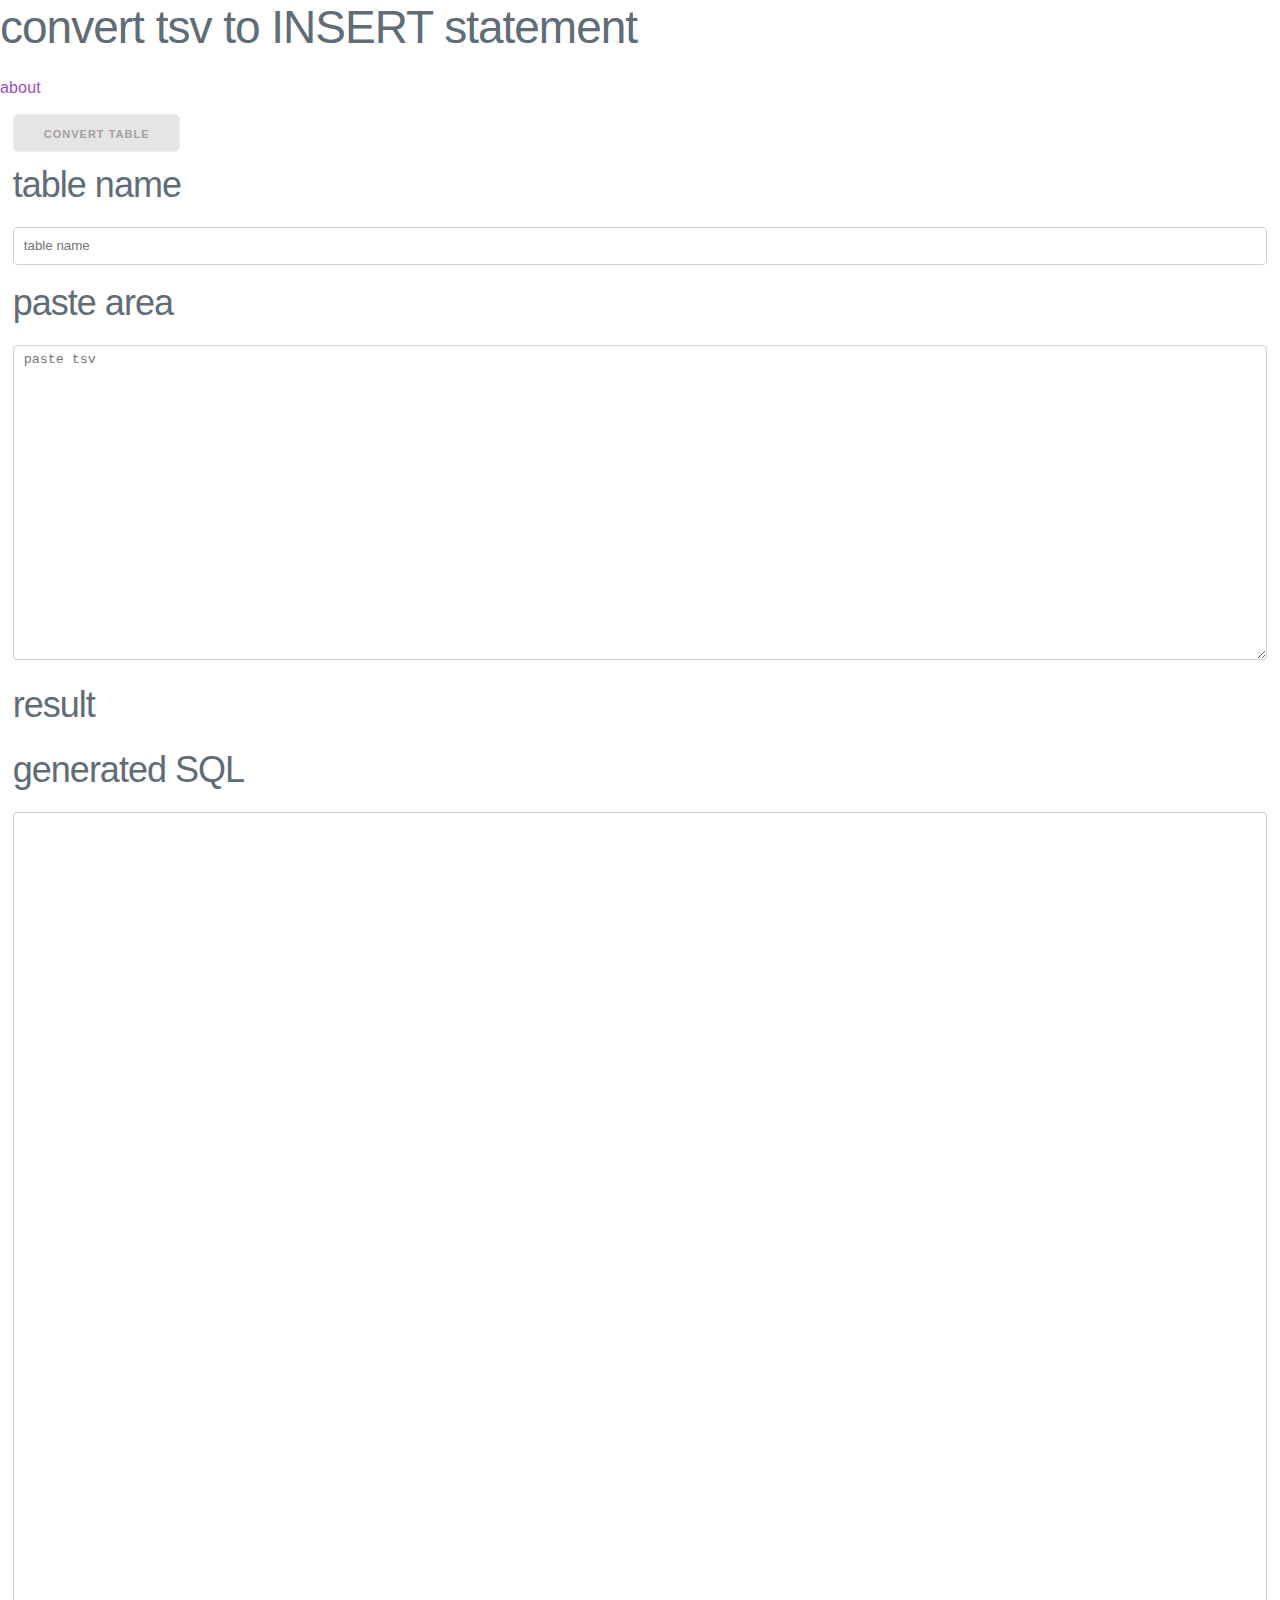
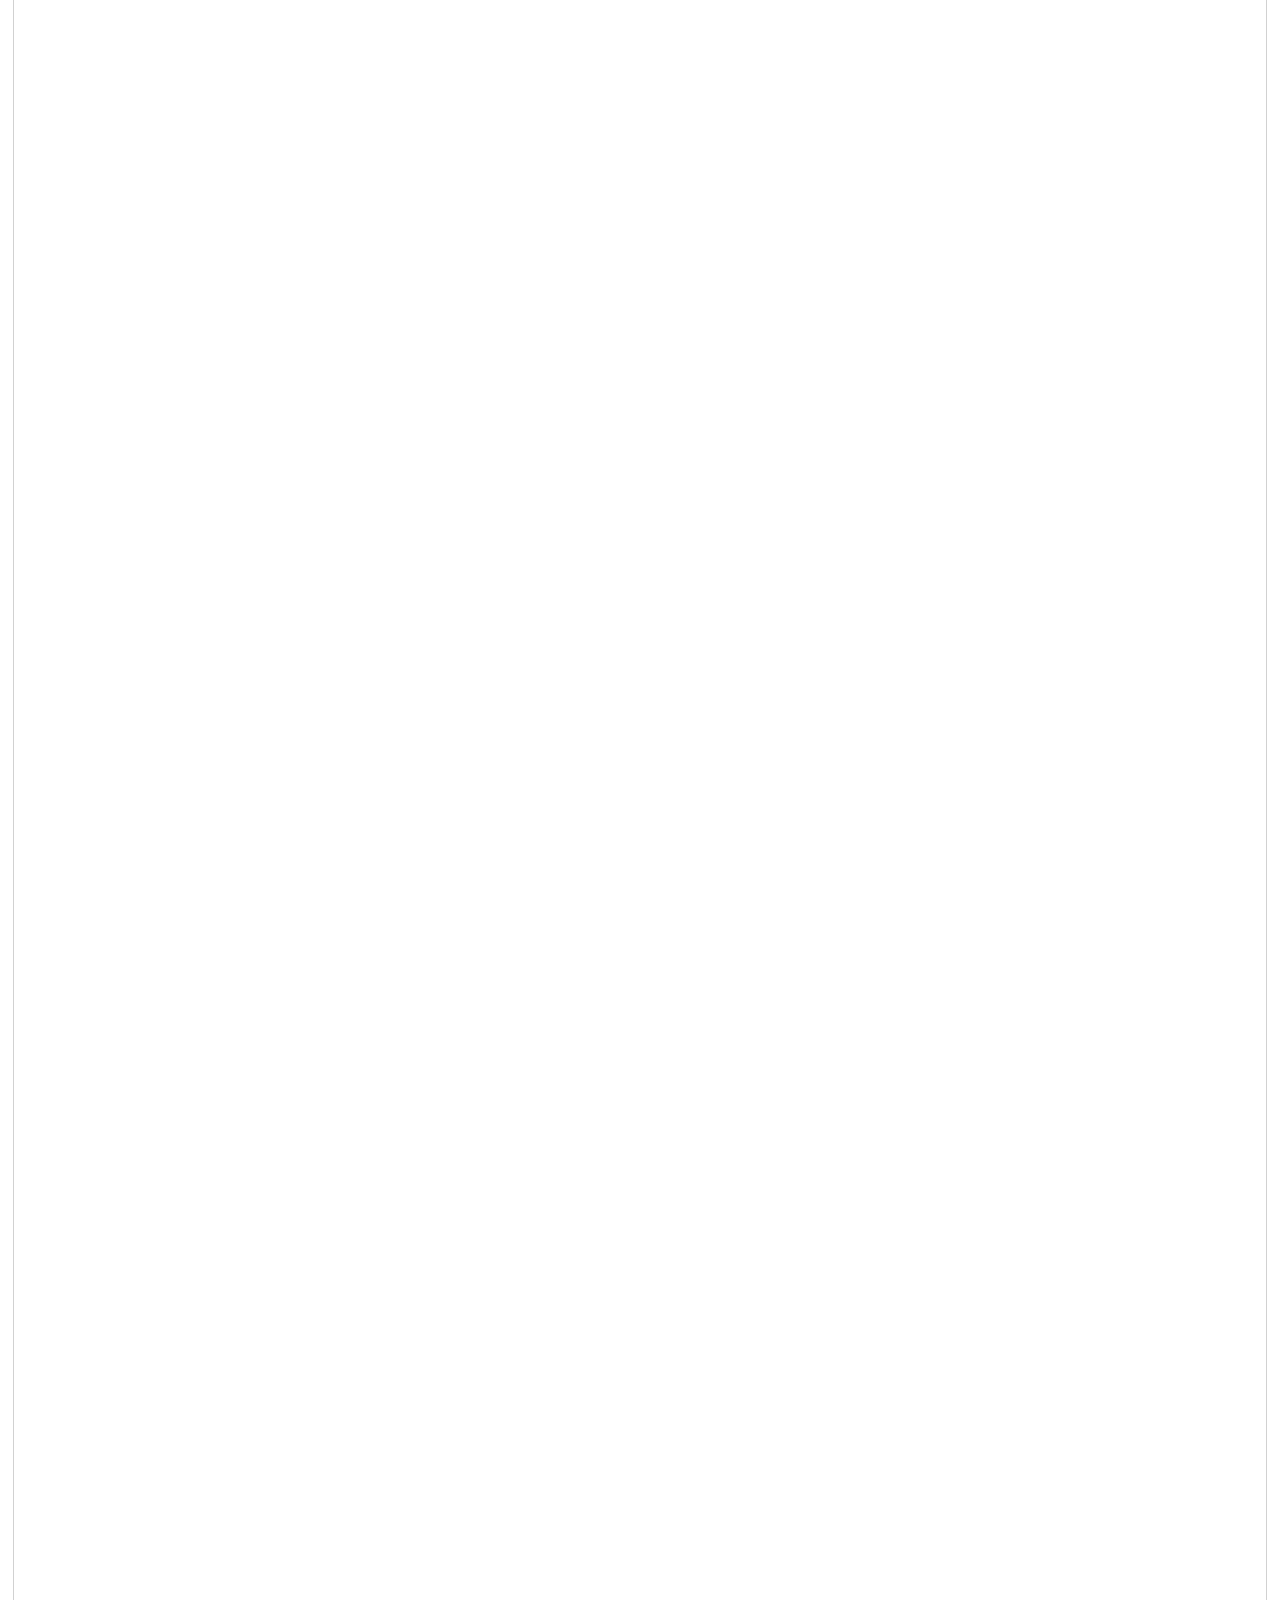
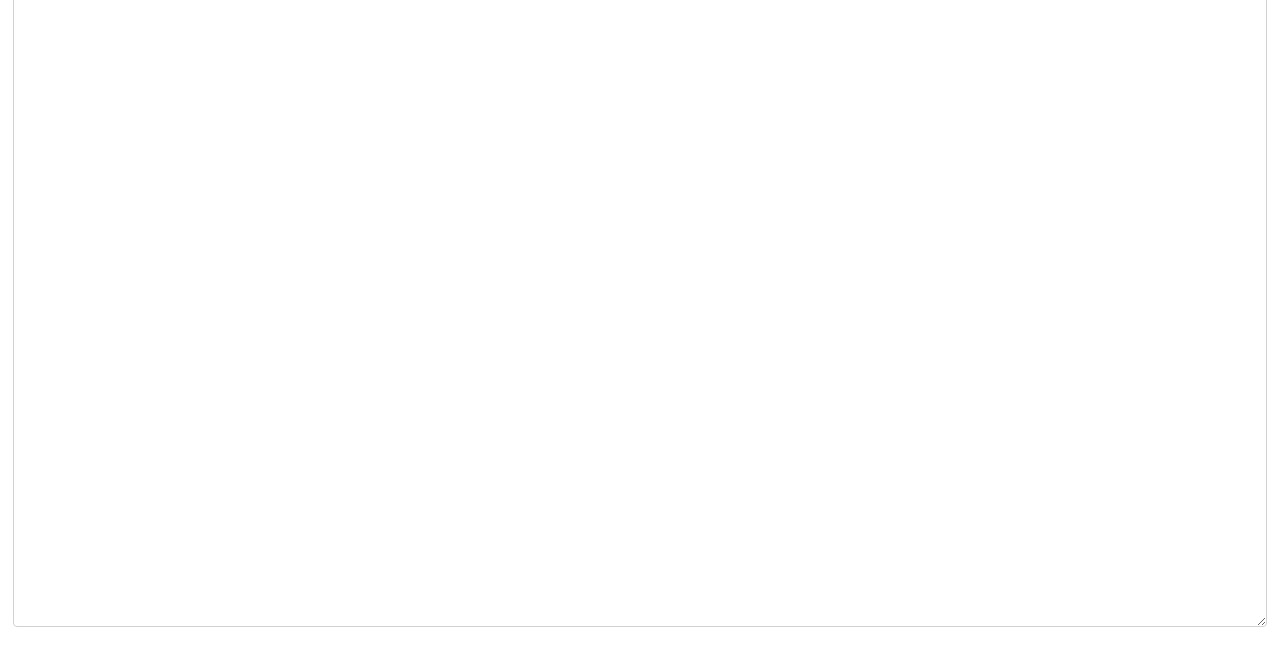
==== mr-tsv.html @ e3c9573a "f" ====
<!DOCTYPE html>
<html lang="ja">
<head>
    <meta charset="UTF-8">
    <meta http-equiv="X-UA-Compatible" content="IE=edge">
    <meta name="viewport" content="width=device-width, initial-scale=1.0">
    <script src="./tsv.js"></script>
    <link rel="stylesheet" href="./dist/milligram.min.css" />
    <link rel="stylesheet" href="./style.css">
    <title>insert</title>
</head>
<body>
    <h1>convert tsv to INSERT statement</h1>
    <a href="./usage.html">about</a>
    <main>
        <a href="./index.html"></a>
        <button class="btn" id="create">convert table</button>
        <button class="btn" id="convert">create insert statement</button>
        <button class="btn" id="init">initialize</button>
        <h2>table name</h2>
        <input type="text" id="table-name" placeholder="table name" class="input"/>
        <h2>paste area</h2>
        <textarea rows="20" cols="100" id="input" placeholder="paste tsv"  class="input"></textarea>

        <h2>result</h2>
        <div id="result">
        </div>
        <h2>generated SQL</h2>
        <textarea rows="200" cols="100" id="query"  class="input"></textarea>
    </main>



</body>
</html>
---- style.css ----
*{
    margin: 0;
    padding: 0;
}

main {
    margin: 1%;
}

select {
    width: 150px;
    margin: 2px;
}

.btn {
    background-color: #e5e5e5;
    color: #a59ea4;
    border-color: #f2ebea;
    border-radius: 5px;
}

.btn:hover {
    background-color: #3d92a4;
    cursor: pointer;
}

#input {
    width: 100%;
    height: 50%;
    white-space: pre-wrap;
}

#query {
    width: 100%;
    height: 50%;
    white-space: pre-wrap;
}

.input:focus {
    background-color: #e5e5e5;
    border-color: #d8b5b3;
}
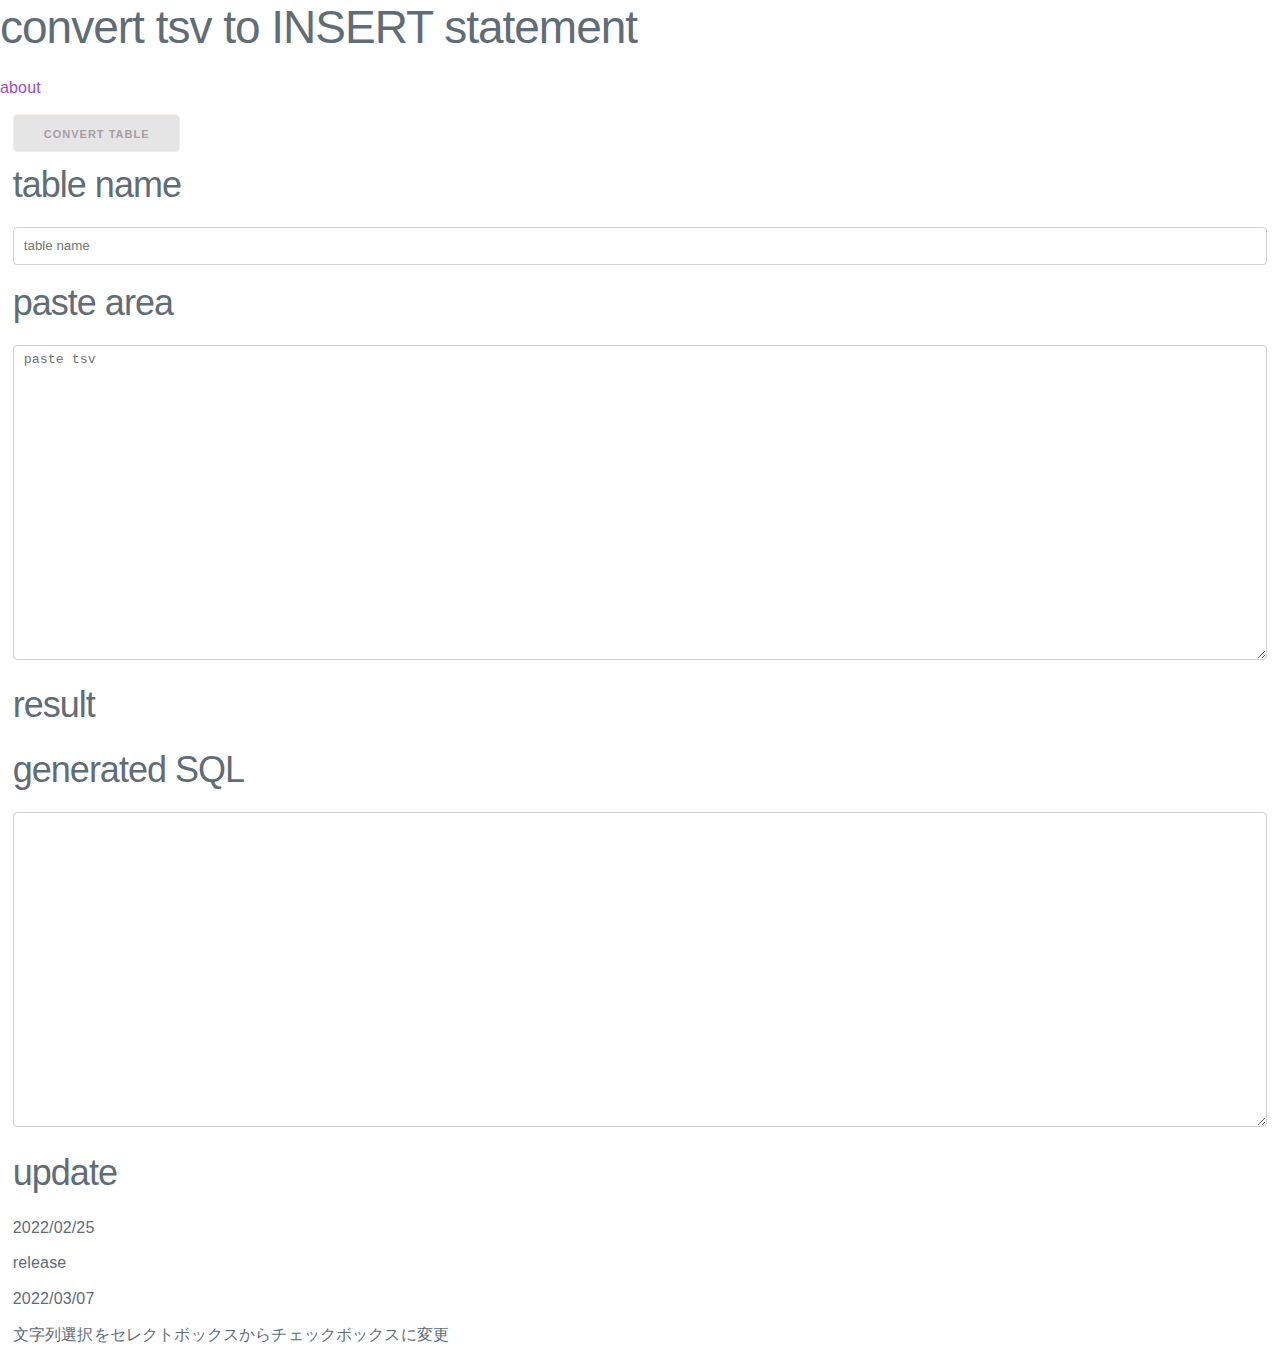
==== commit ab9f1880: "f" ====
--- a/mr-tsv.html
+++ b/mr-tsv.html
@@ -26,7 +26,17 @@
         <div id="result">
         </div>
         <h2>generated SQL</h2>
-        <textarea rows="200" cols="100" id="query"  class="input"></textarea>
+        <textarea rows="20" cols="100" id="query"  class="input"></textarea>
+
+        <h2>update</h2>
+        <div id="update-history">
+            <dl>
+                <dt>2022/02/25</dt>
+                <dd>release</dd>
+                <dt>2022/03/07</dt>
+                <dd>文字列選択をセレクトボックスからチェックボックスに変更</dd>
+              </dl>
+        </div>
     </main>
 
 
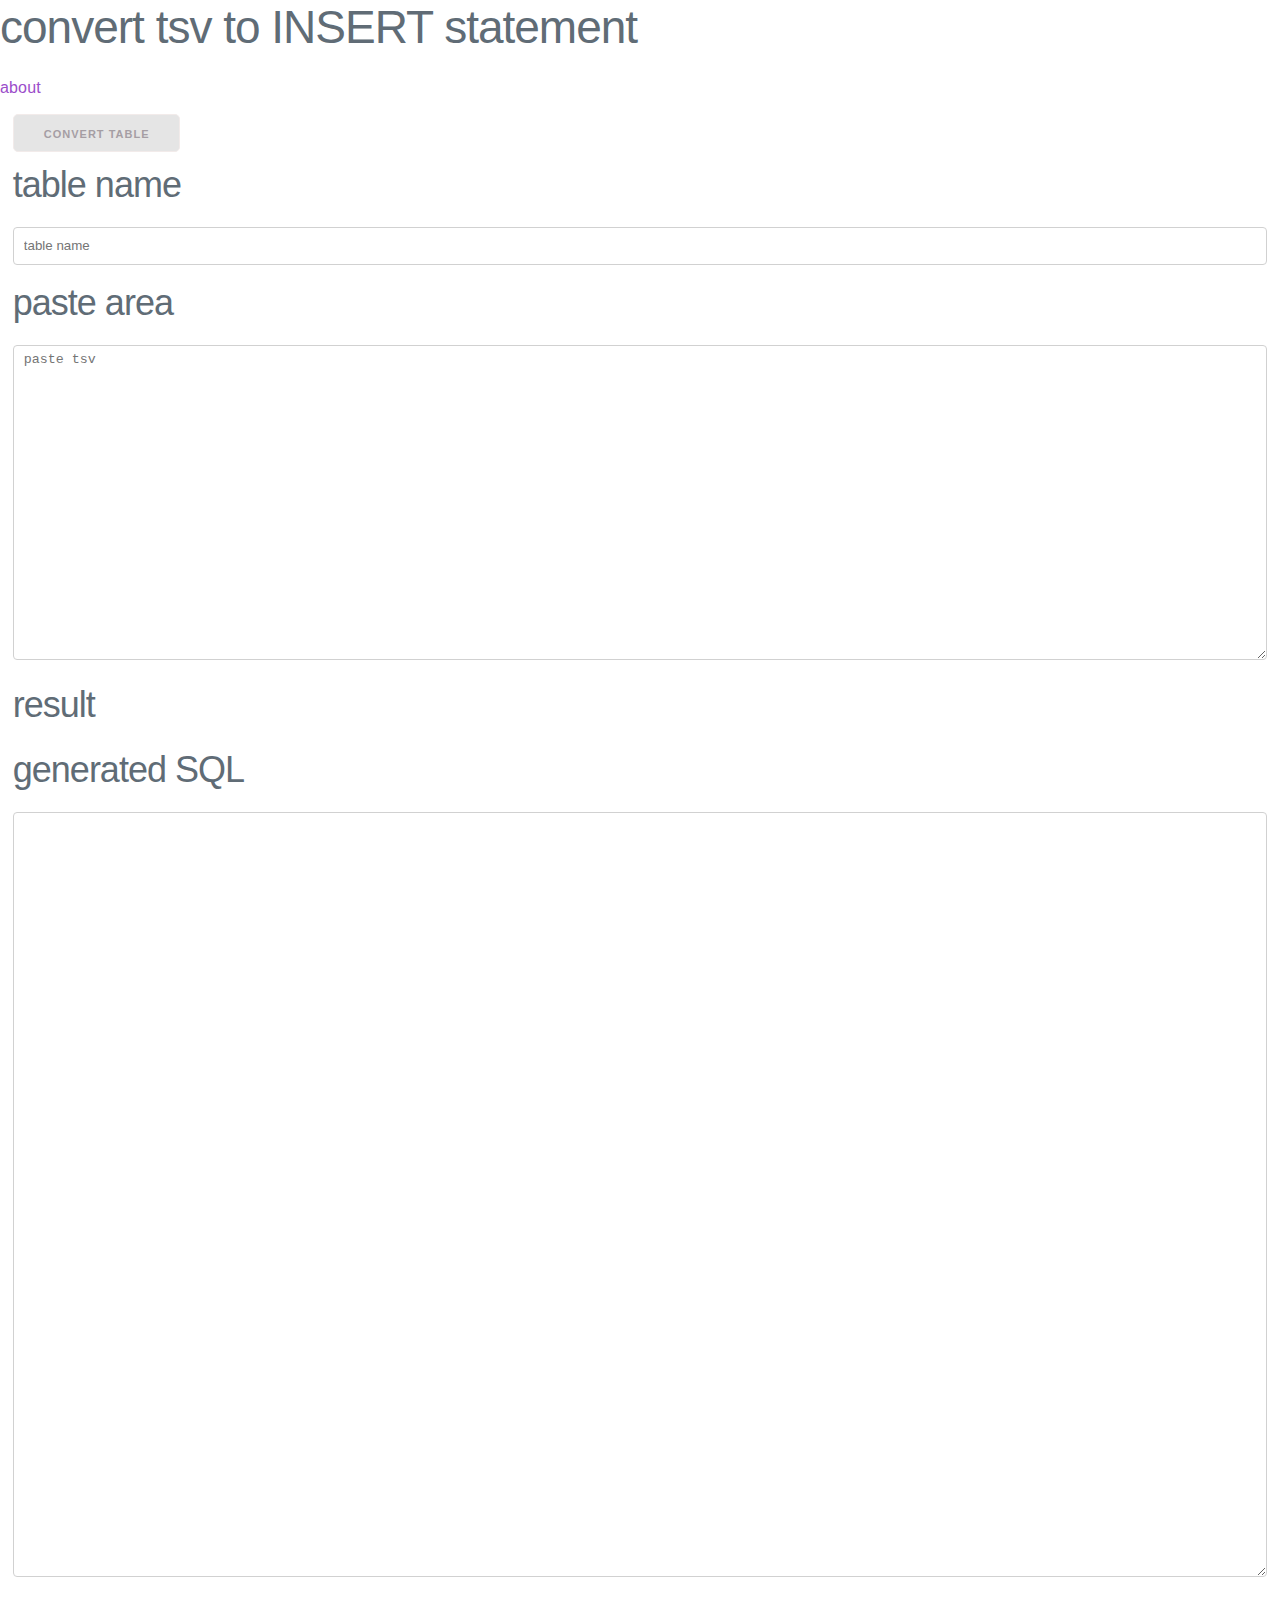
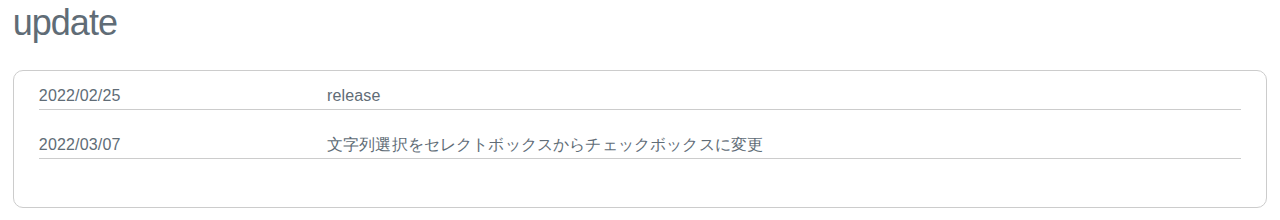
==== commit eae467e5: "f" ====
--- a/mr-tsv.html
+++ b/mr-tsv.html
@@ -26,7 +26,7 @@
         <div id="result">
         </div>
         <h2>generated SQL</h2>
-        <textarea rows="20" cols="100" id="query"  class="input"></textarea>
+        <textarea rows="50" cols="100" id="query"  class="input"></textarea>
 
         <h2>update</h2>
         <div id="update-history">
--- a/style.css
+++ b/style.css
@@ -39,4 +39,40 @@
 .input:focus {
     background-color: #e5e5e5;
     border-color: #d8b5b3;
-}+}
+
+
+#update-history {
+    border: 1px solid #CCCCCC;
+    border-radius: 10px;
+    overflow: hidden;
+    margin-top: 2%;
+}
+
+#update-history {
+    width: 100%;
+    height: 100%;
+    padding-bottom: 1%;
+    max-height: 200px;
+    overflow-y: scroll;
+    overflow-x: hidden;
+}
+
+dl {
+    display: flex;
+    flex-wrap: wrap;
+}
+
+dt {
+    width: 23%;
+    margin-left: 2%;
+    margin-top: 1%;
+    border-bottom: 1px solid #CCCCCC;
+}
+
+dd {
+    width: 73%;
+    margin-top: 1%;
+    margin-right: 2%;
+    border-bottom: 1px solid #CCCCCC;
+}
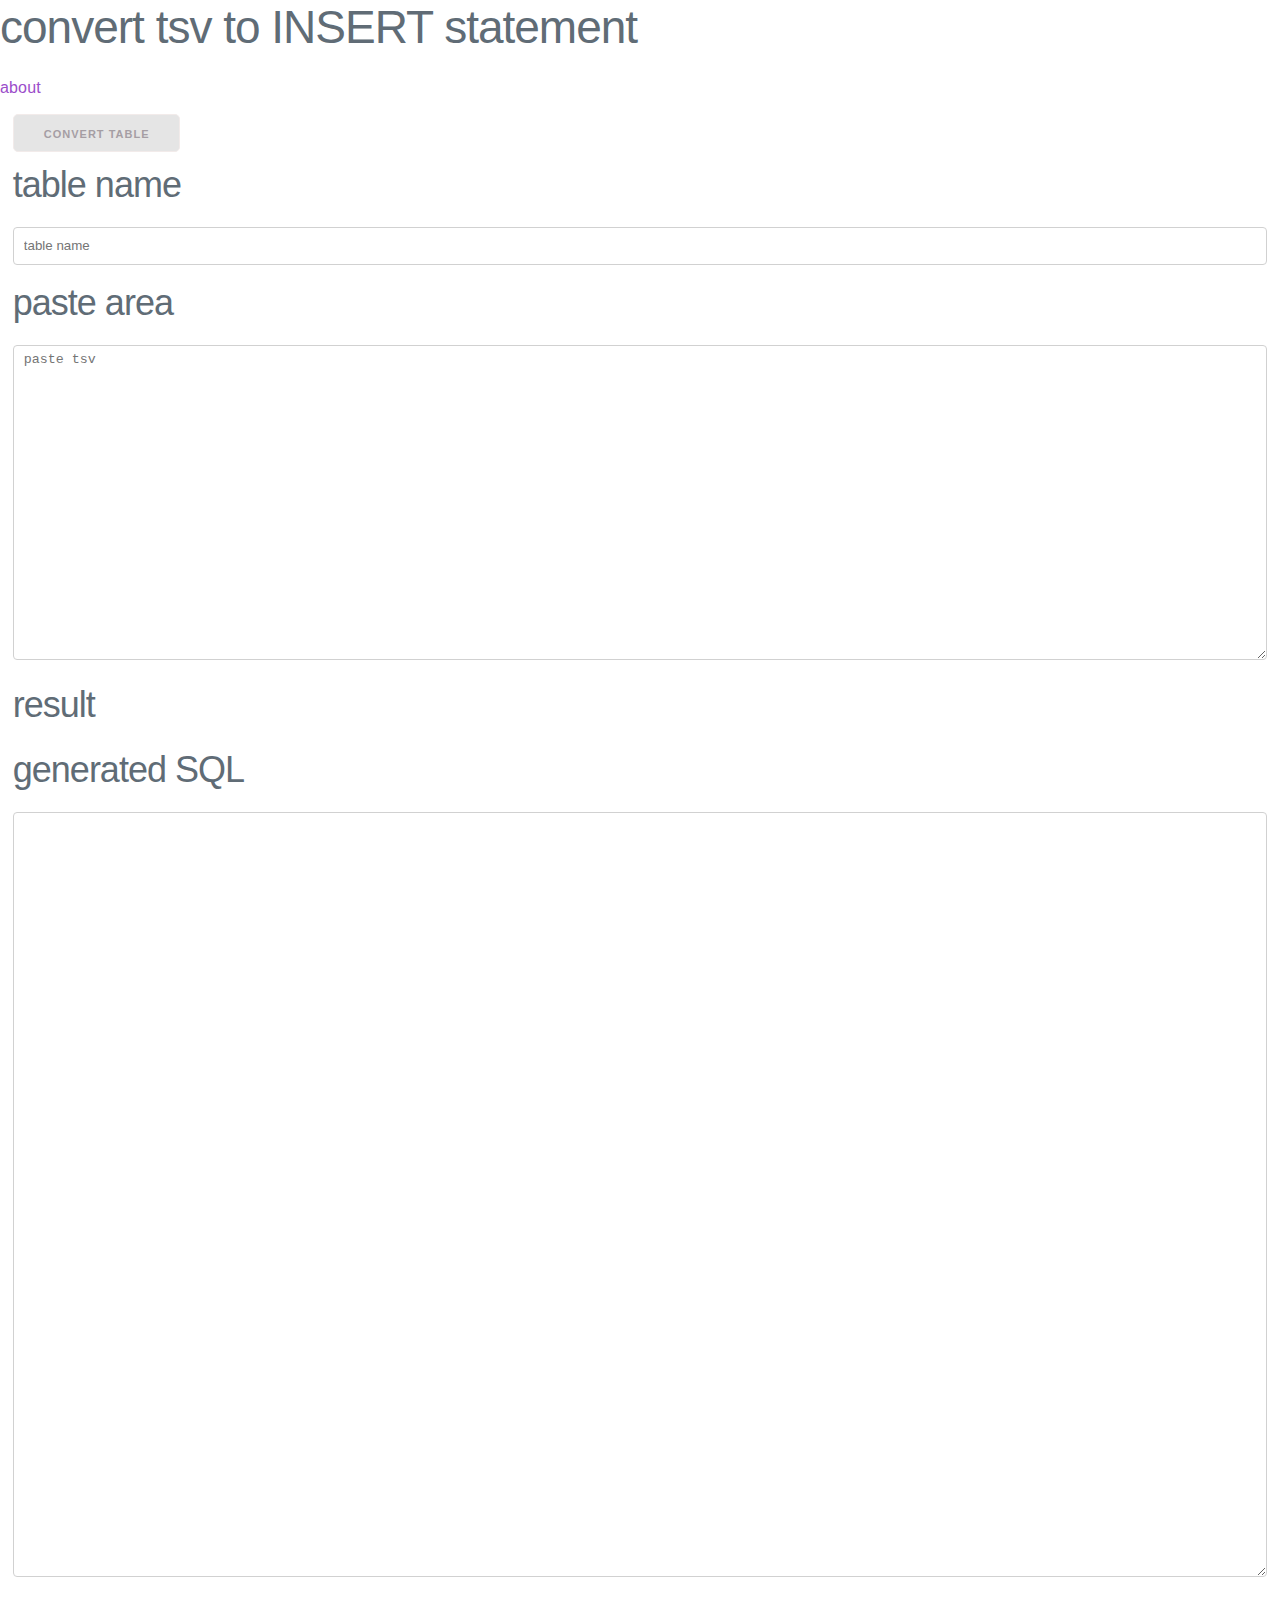
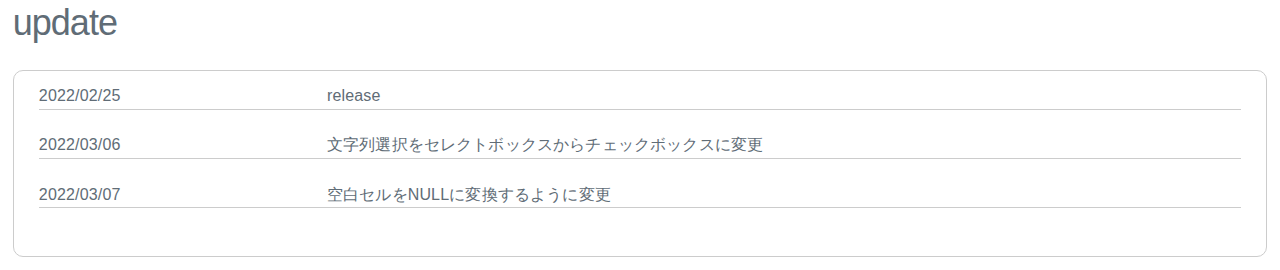
==== commit e8dddea2: "ｆ" ====
--- a/mr-tsv.html
+++ b/mr-tsv.html
@@ -33,8 +33,10 @@
             <dl>
                 <dt>2022/02/25</dt>
                 <dd>release</dd>
+                <dt>2022/03/06</dt>
+                <dd>文字列選択をセレクトボックスからチェックボックスに変更</dd>
                 <dt>2022/03/07</dt>
-                <dd>文字列選択をセレクトボックスからチェックボックスに変更</dd>
+                <dd>空白セルをNULLに変換するように変更</dd>
               </dl>
         </div>
     </main>
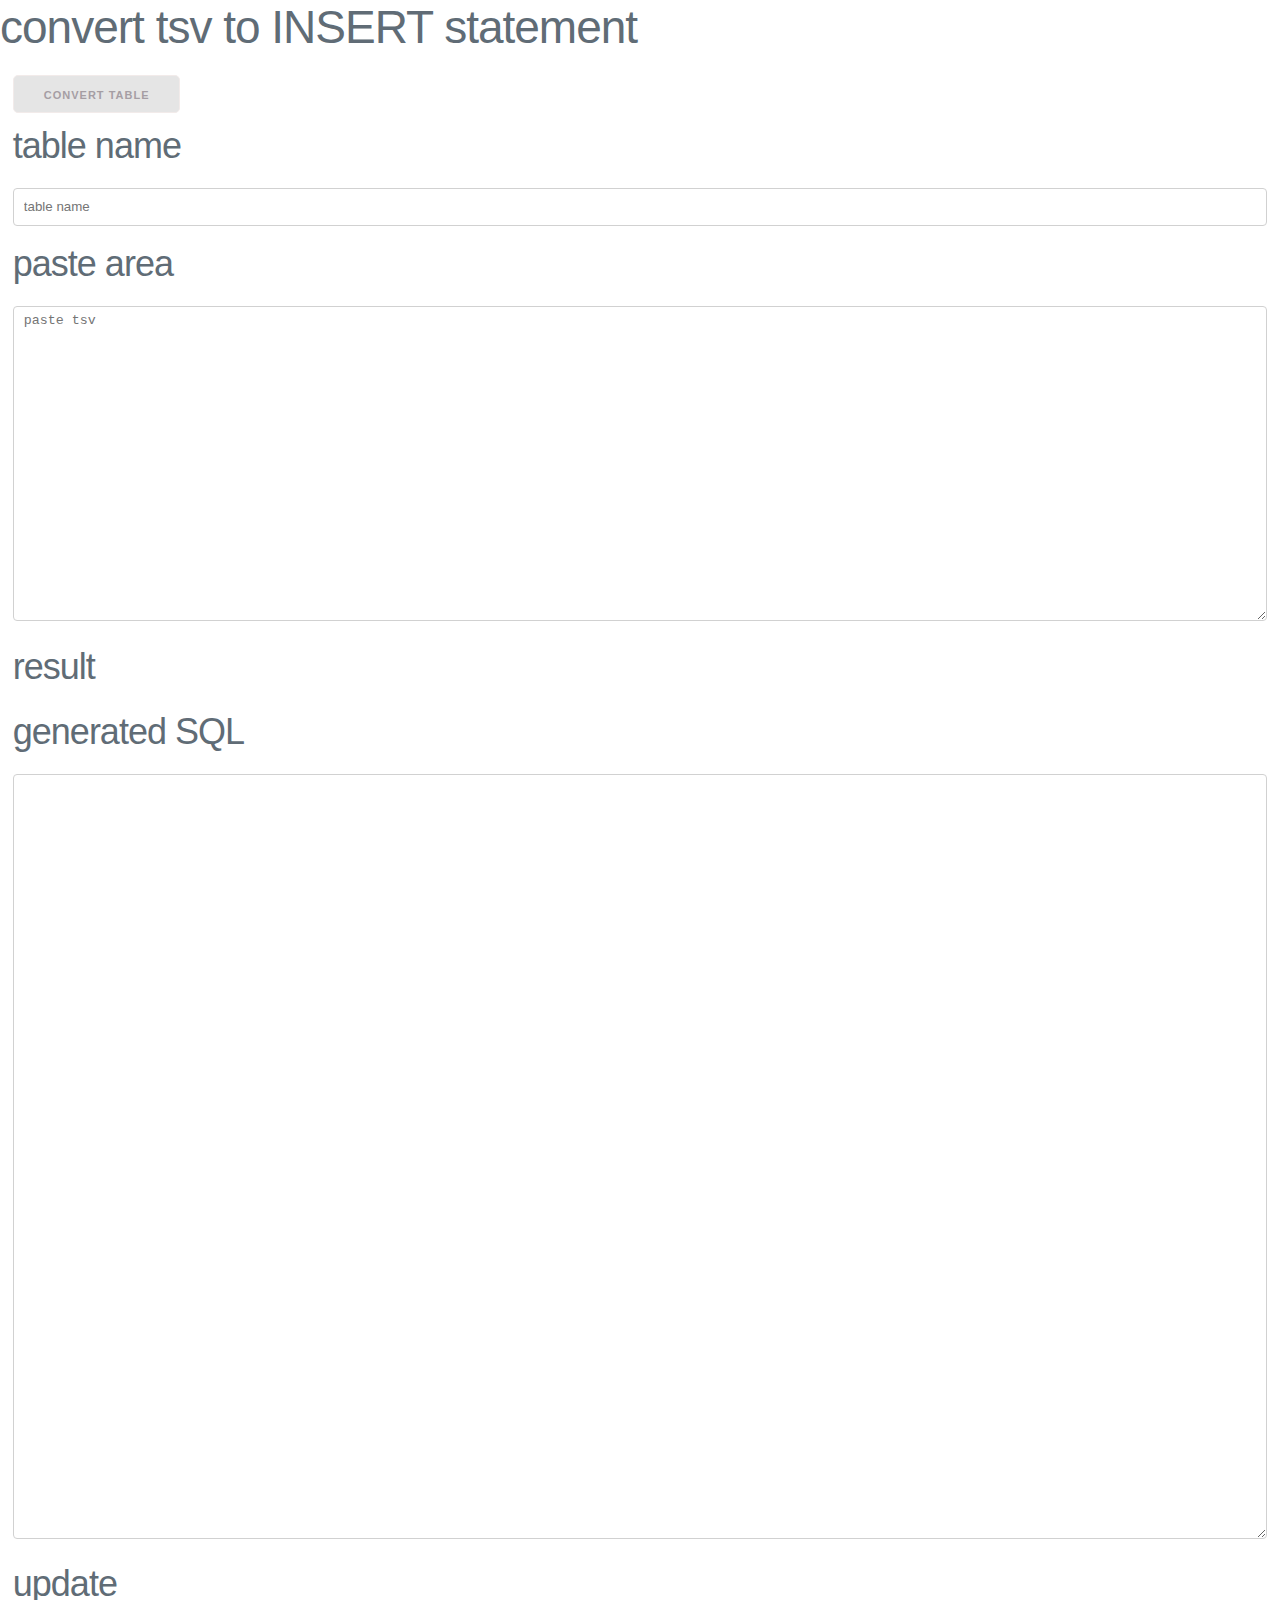
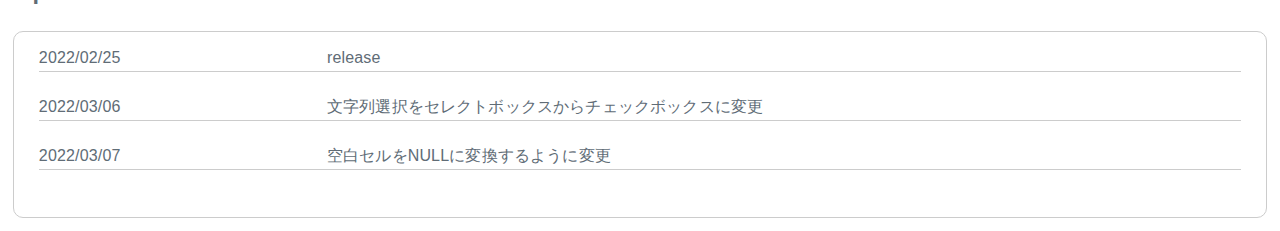
==== commit 3079a981: "ｆ" ====
--- a/mr-tsv.html
+++ b/mr-tsv.html
@@ -11,7 +11,7 @@
 </head>
 <body>
     <h1>convert tsv to INSERT statement</h1>
-    <a href="./usage.html">about</a>
+    
     <main>
         <a href="./index.html"></a>
         <button class="btn" id="create">convert table</button>
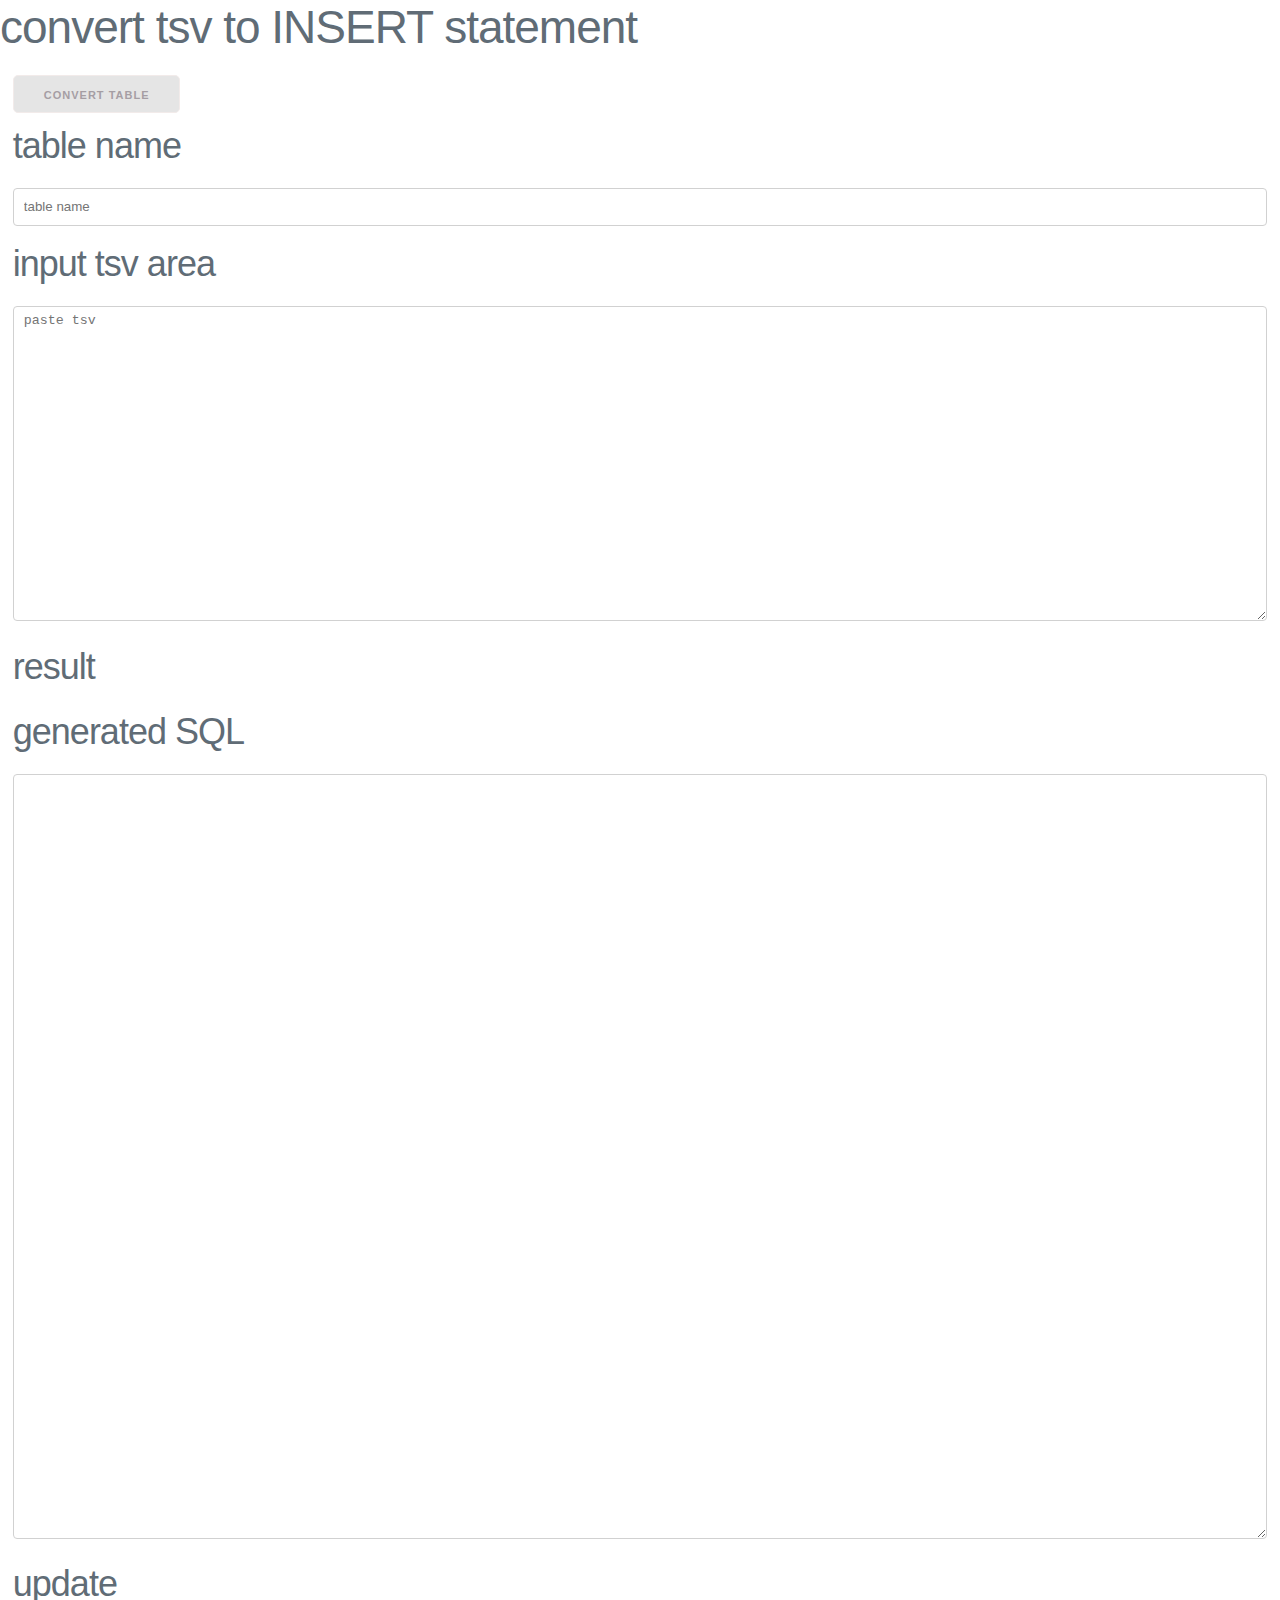
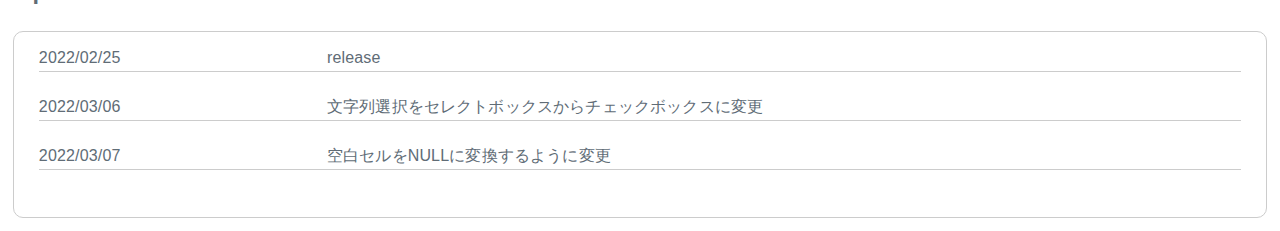
==== commit d6e6baf1: "f" ====
--- a/mr-tsv.html
+++ b/mr-tsv.html
@@ -19,7 +19,7 @@
         <button class="btn" id="init">initialize</button>
         <h2>table name</h2>
         <input type="text" id="table-name" placeholder="table name" class="input"/>
-        <h2>paste area</h2>
+        <h2>input tsv area</h2>
         <textarea rows="20" cols="100" id="input" placeholder="paste tsv"  class="input"></textarea>
 
         <h2>result</h2>
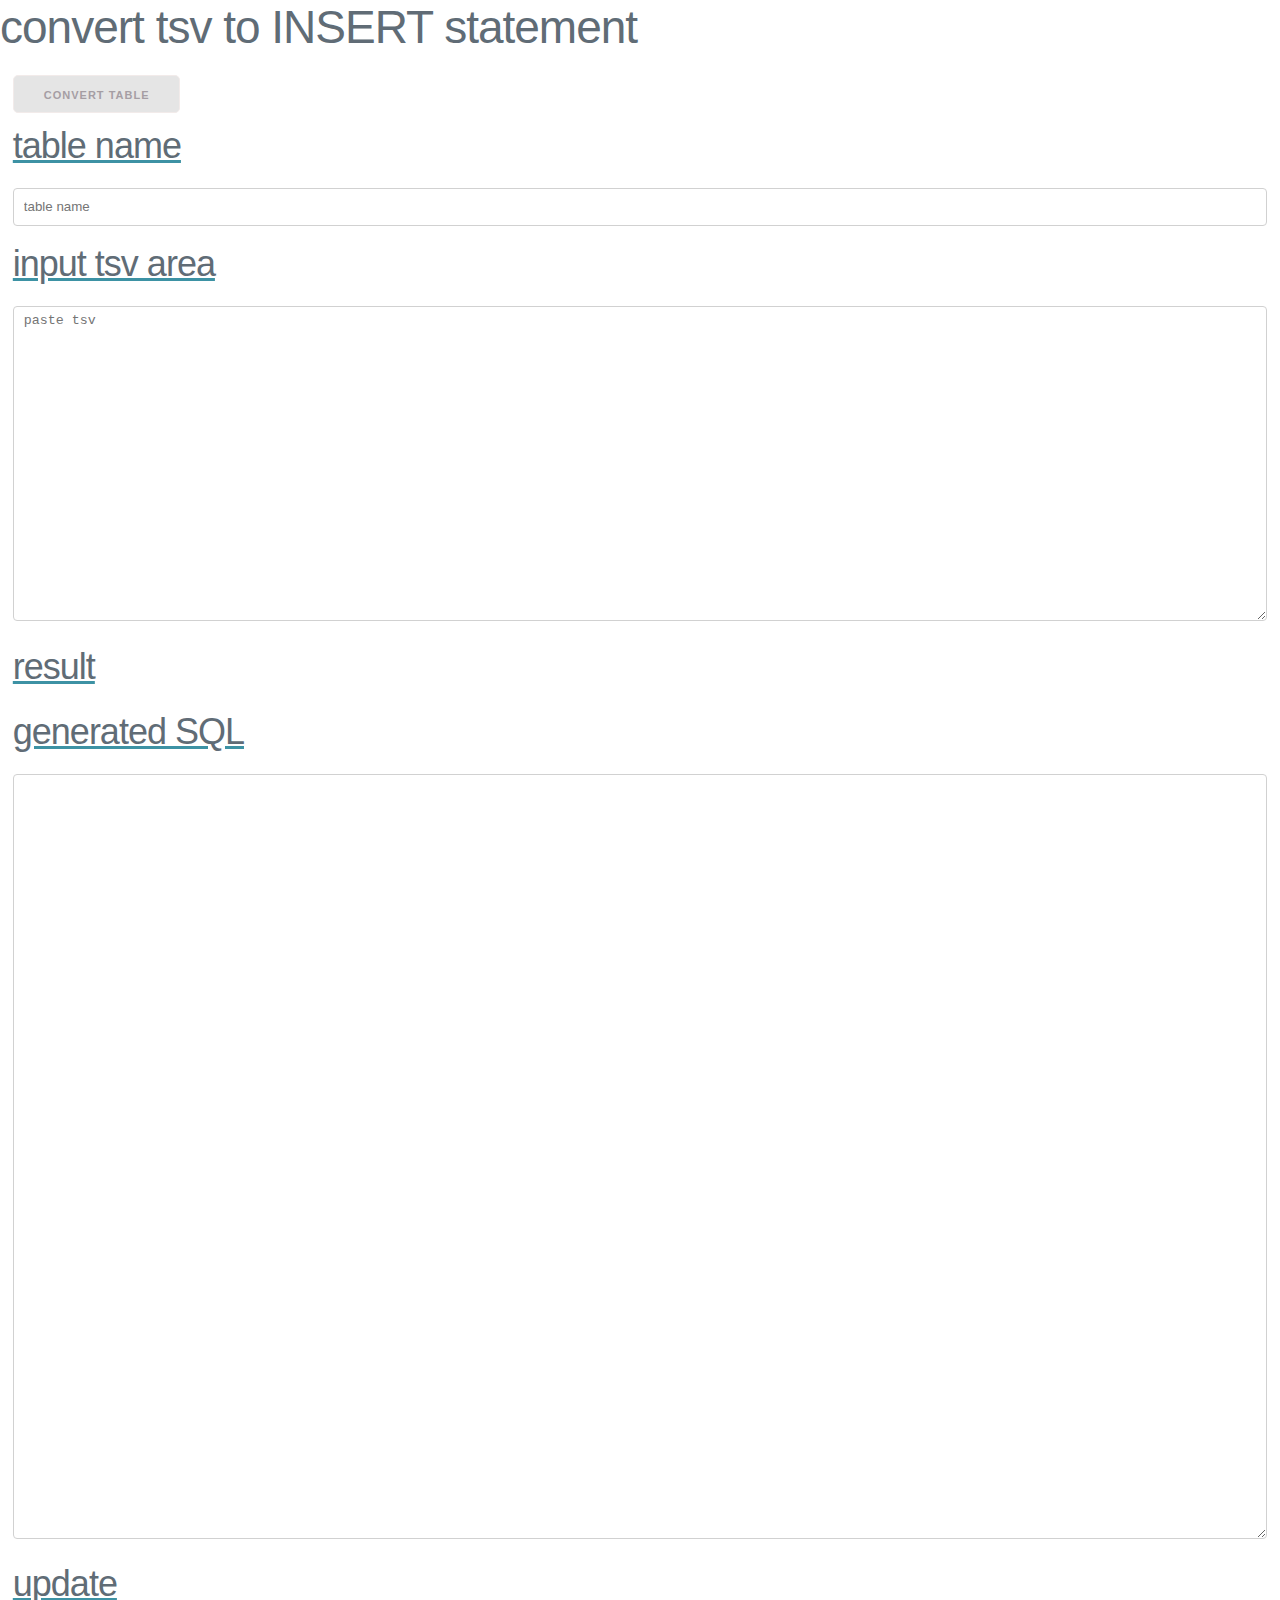
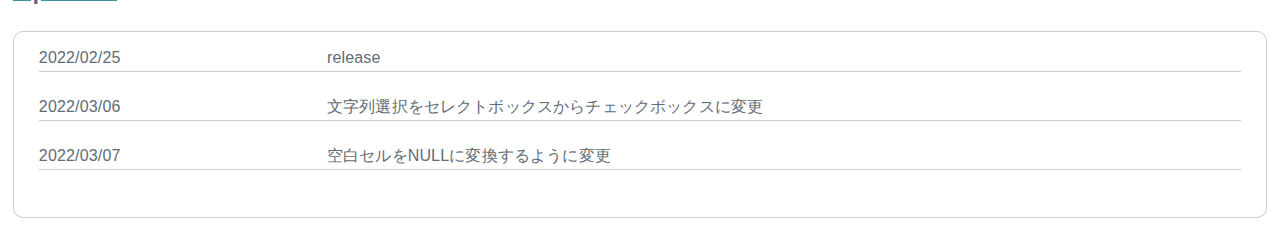
==== commit 551dd534: "f" ====
--- a/mr-tsv.html
+++ b/mr-tsv.html
@@ -13,7 +13,6 @@
     <h1>convert tsv to INSERT statement</h1>
     
     <main>
-        <a href="./index.html"></a>
         <button class="btn" id="create">convert table</button>
         <button class="btn" id="convert">create insert statement</button>
         <button class="btn" id="init">initialize</button>
--- a/style.css
+++ b/style.css
@@ -76,3 +76,8 @@
     margin-right: 2%;
     border-bottom: 1px solid #CCCCCC;
 }
+
+h2 {
+    text-decoration: underline;
+    text-decoration-color: #3d92a4;
+}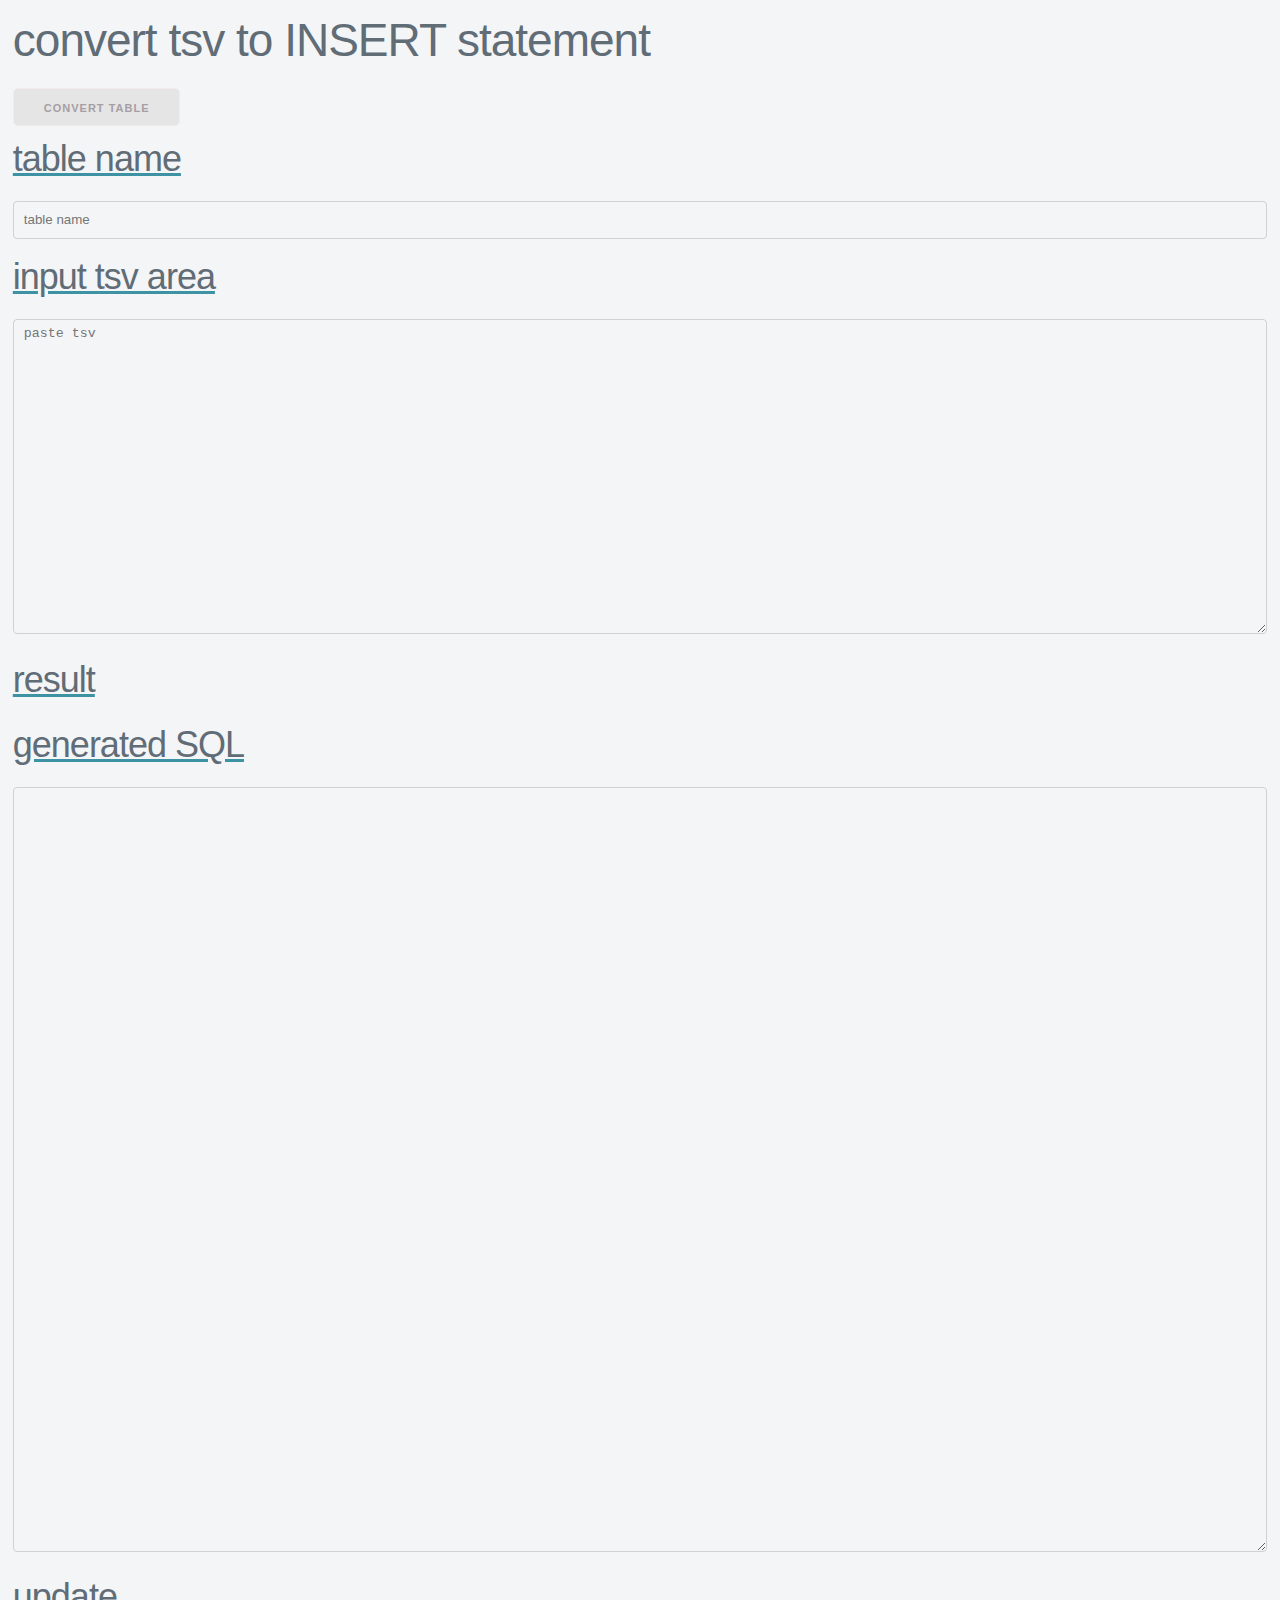
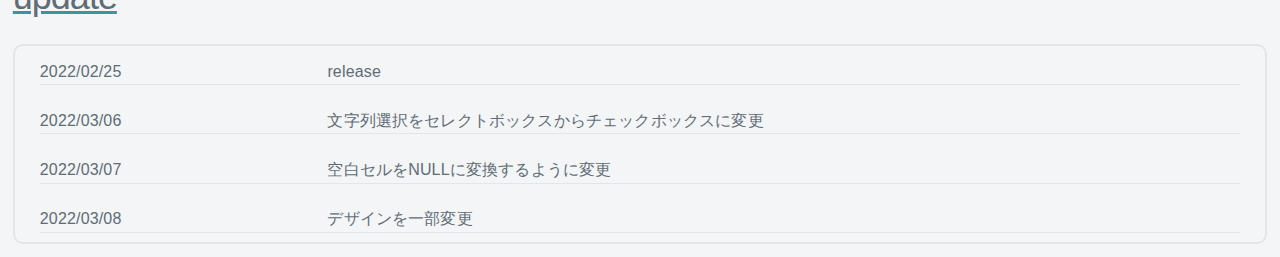
==== commit 7def50a9: "f" ====
--- a/mr-tsv.html
+++ b/mr-tsv.html
@@ -36,6 +36,8 @@
                 <dd>文字列選択をセレクトボックスからチェックボックスに変更</dd>
                 <dt>2022/03/07</dt>
                 <dd>空白セルをNULLに変換するように変更</dd>
+                <dt>2022/03/08</dt>
+                <dd>デザインを一部変更</dd>
               </dl>
         </div>
     </main>
--- a/style.css
+++ b/style.css
@@ -1,6 +1,10 @@
 *{
     margin: 0;
     padding: 0;
+}
+
+body {
+    background-color: #f4f5f7;
 }
 
 main {
@@ -36,14 +40,19 @@
     white-space: pre-wrap;
 }
 
+input[type='text']:focus {
+    background-color: #e5e5e5;
+    border-color: #3d92a4;
+}
+
 .input:focus {
     background-color: #e5e5e5;
-    border-color: #d8b5b3;
+    border-color: #3d92a4;
 }
 
 
 #update-history {
-    border: 1px solid #CCCCCC;
+    border: 2px solid #e5e5e5;
     border-radius: 10px;
     overflow: hidden;
     margin-top: 2%;
@@ -67,17 +76,22 @@
     width: 23%;
     margin-left: 2%;
     margin-top: 1%;
-    border-bottom: 1px solid #CCCCCC;
+    border-bottom: 1px solid #e5e5e5;
 }
 
 dd {
     width: 73%;
     margin-top: 1%;
     margin-right: 2%;
-    border-bottom: 1px solid #CCCCCC;
+    border-bottom: 1px solid #e5e5e5;
 }
 
 h2 {
     text-decoration: underline;
     text-decoration-color: #3d92a4;
+}
+
+h1 {
+    margin-left: 1%;
+    padding-top: 1%;
 }